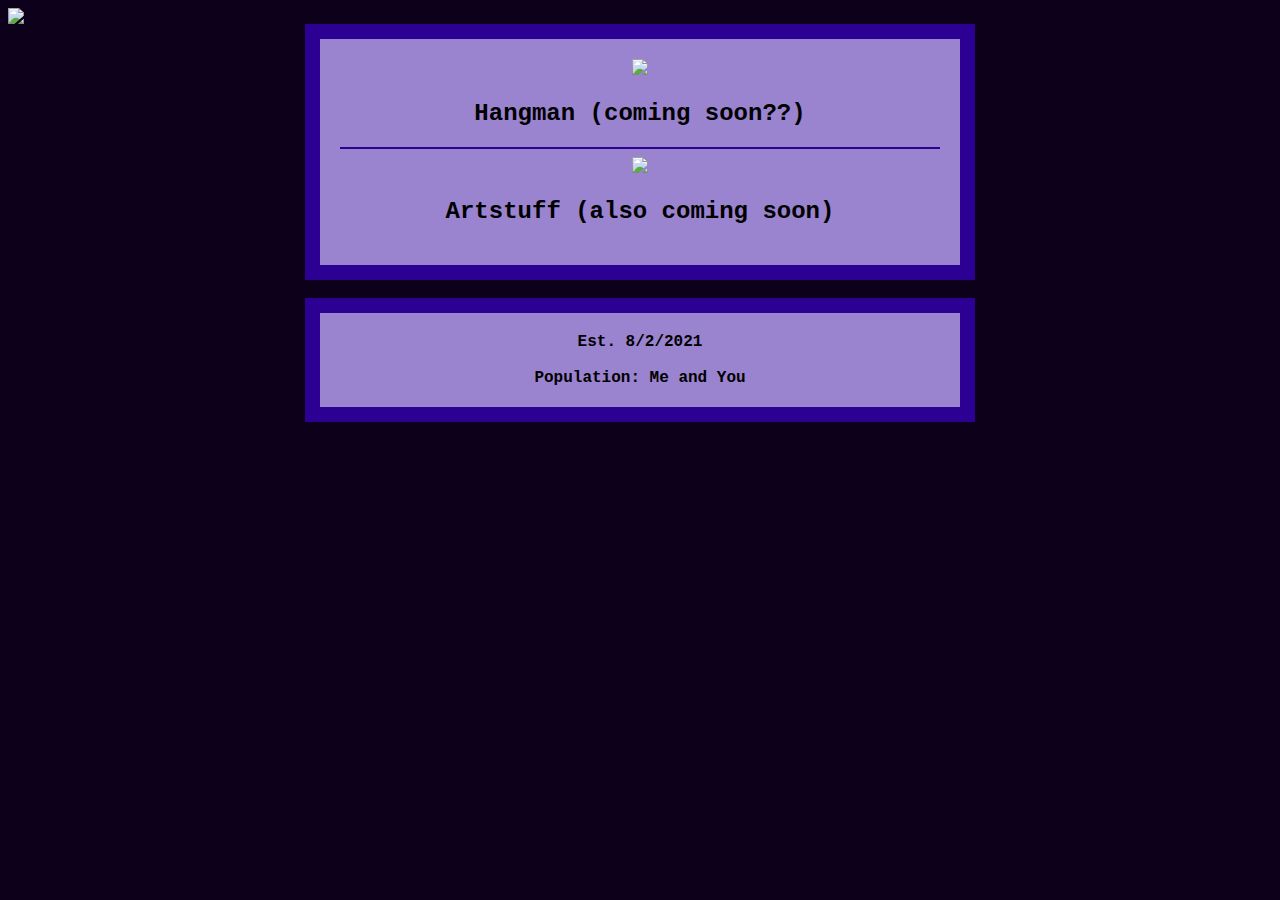
==== index.html @ ed083251 "Update index.html" ====
<!DOCTYPE html>
<html>
    <head>
        <title>Soulburger: Web Dump</title>
        <link rel="icon" type="image/png" href="https://pipe.miroware.io/5dbf825656a97834b15a0352/soulburger.github.io/favicon.png">
        <link rel="stylesheet" href="style.css">
    </head>
    <body>
        <img src="https://pipe.miroware.io/5dbf825656a97834b15a0352/soulburger.github.io/site%20logo.png" class="center">
        <div class="box">
        <img src="https://pipe.miroware.io/5dbf825656a97834b15a0352/soulburger.github.io/hangman.png">
        <h2>Hangman (coming soon??)</h2>
        <hr color="#2c0093">
        <img src="https://pipe.miroware.io/5dbf825656a97834b15a0352/soulburger.github.io/Looper%20run%20big.gif">
        <h2>Artstuff (also coming soon)</h2>
        </div><br>
        <div class="box">Est. 8/2/2021<br><br>Population: Me and You</div>
    </body>
<html>
---- style.css ----
:root {
    --color1: #0d001a;
    --color2: #2c0093;
    --color3: #9a83cf;
}

body {
    background-color: var(--color1);
	font-family: "Courier New";
    font-weight: bold;
}

.box {
    background-color: var(--color3);
    width: 600px;
    border: 15px solid var(--color2);
    padding: 20px;
    margin: auto;
  }

.center {
    display: block;
    margin-left: auto;
    margin-right: auto;
  }

h1 {text-align: center;}
p {text-align: center;}
div {text-align: center;}
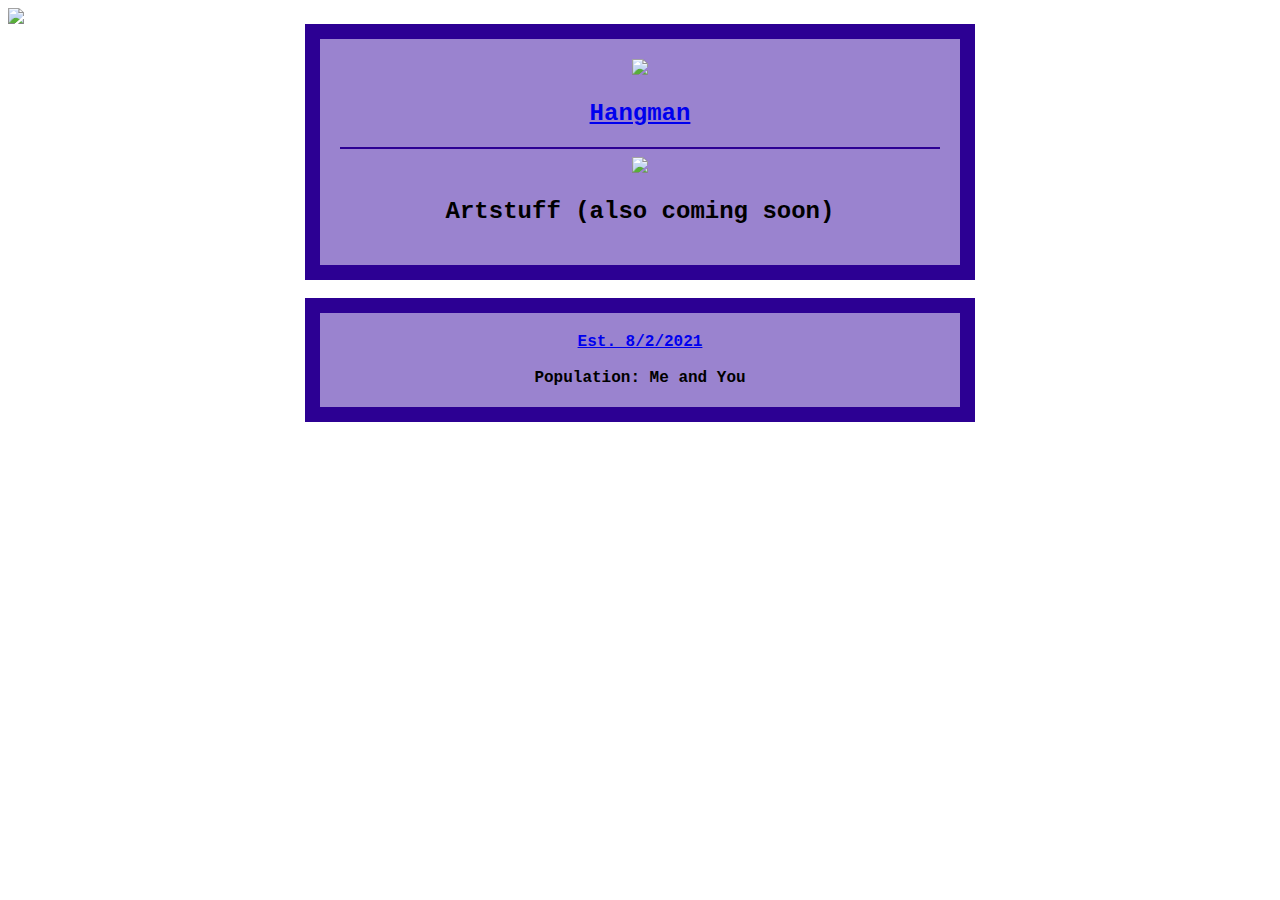
==== commit ffb803d6: "Added blank hangman page + linked to github" ====
--- a/index.html
+++ b/index.html
@@ -8,12 +8,12 @@
     <body>
         <img src="https://pipe.miroware.io/5dbf825656a97834b15a0352/soulburger.github.io/site%20logo.png" class="center">
         <div class="box">
-        <img src="https://pipe.miroware.io/5dbf825656a97834b15a0352/soulburger.github.io/hangman.png">
-        <h2>Hangman (coming soon??)</h2>
-        <hr color="#2c0093">
-        <img src="https://pipe.miroware.io/5dbf825656a97834b15a0352/soulburger.github.io/Looper%20run%20big.gif">
-        <h2>Artstuff (also coming soon)</h2>
+            <img src="https://pipe.miroware.io/5dbf825656a97834b15a0352/soulburger.github.io/hangman.png">
+            <h2><a href="https://soulburger.github.io/hangman">Hangman</a></h2>
+            <hr color="#2c0093">
+            <img src="https://pipe.miroware.io/5dbf825656a97834b15a0352/soulburger.github.io/Looper%20run%20big.gif">
+            <h2>Artstuff (also coming soon)</h2>
         </div><br>
-        <div class="box">Est. 8/2/2021<br><br>Population: Me and You</div>
+        <div class="box"><a href="https://github.com/Soulburger/soulburger.github.io">Est. 8/2/2021</a><br><br>Population: Me and You</div>
     </body>
 <html>--- a/style.css
+++ b/style.css
@@ -5,7 +5,7 @@
 }
 
 body {
-    background-color: var(--color1);
+    background-image: url("https://pipe.miroware.io/5dbf825656a97834b15a0352/soulburger.github.io/mini%20soulburger%20heaven.gif");
 	font-family: "Courier New";
     font-weight: bold;
 }
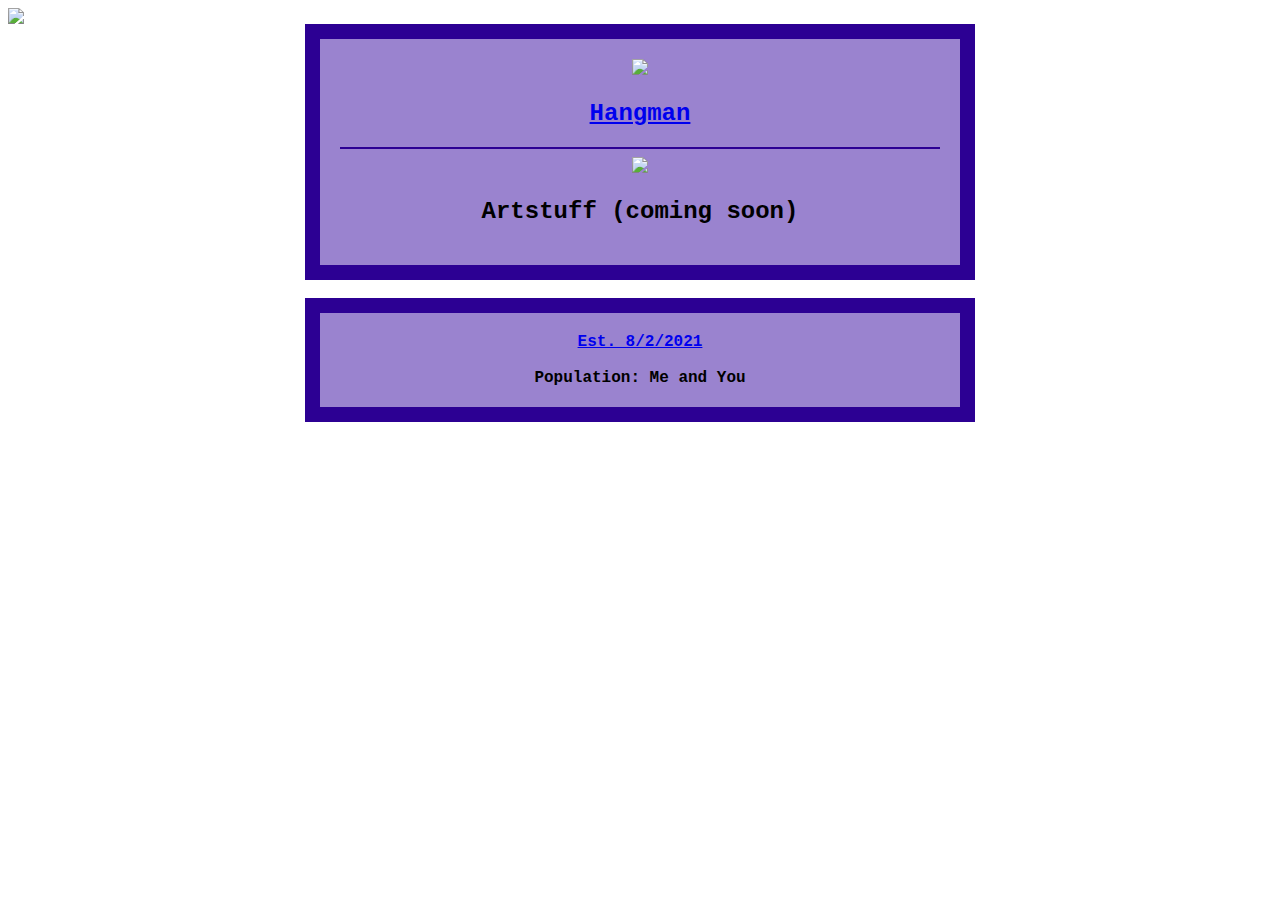
==== commit 2f635ce6: "Further configured the hangman page" ====
--- a/index.html
+++ b/index.html
@@ -12,7 +12,7 @@
             <h2><a href="https://soulburger.github.io/hangman">Hangman</a></h2>
             <hr color="#2c0093">
             <img src="https://pipe.miroware.io/5dbf825656a97834b15a0352/soulburger.github.io/Looper%20run%20big.gif">
-            <h2>Artstuff (also coming soon)</h2>
+            <h2>Artstuff (coming soon)</h2>
         </div><br>
         <div class="box"><a href="https://github.com/Soulburger/soulburger.github.io">Est. 8/2/2021</a><br><br>Population: Me and You</div>
     </body>
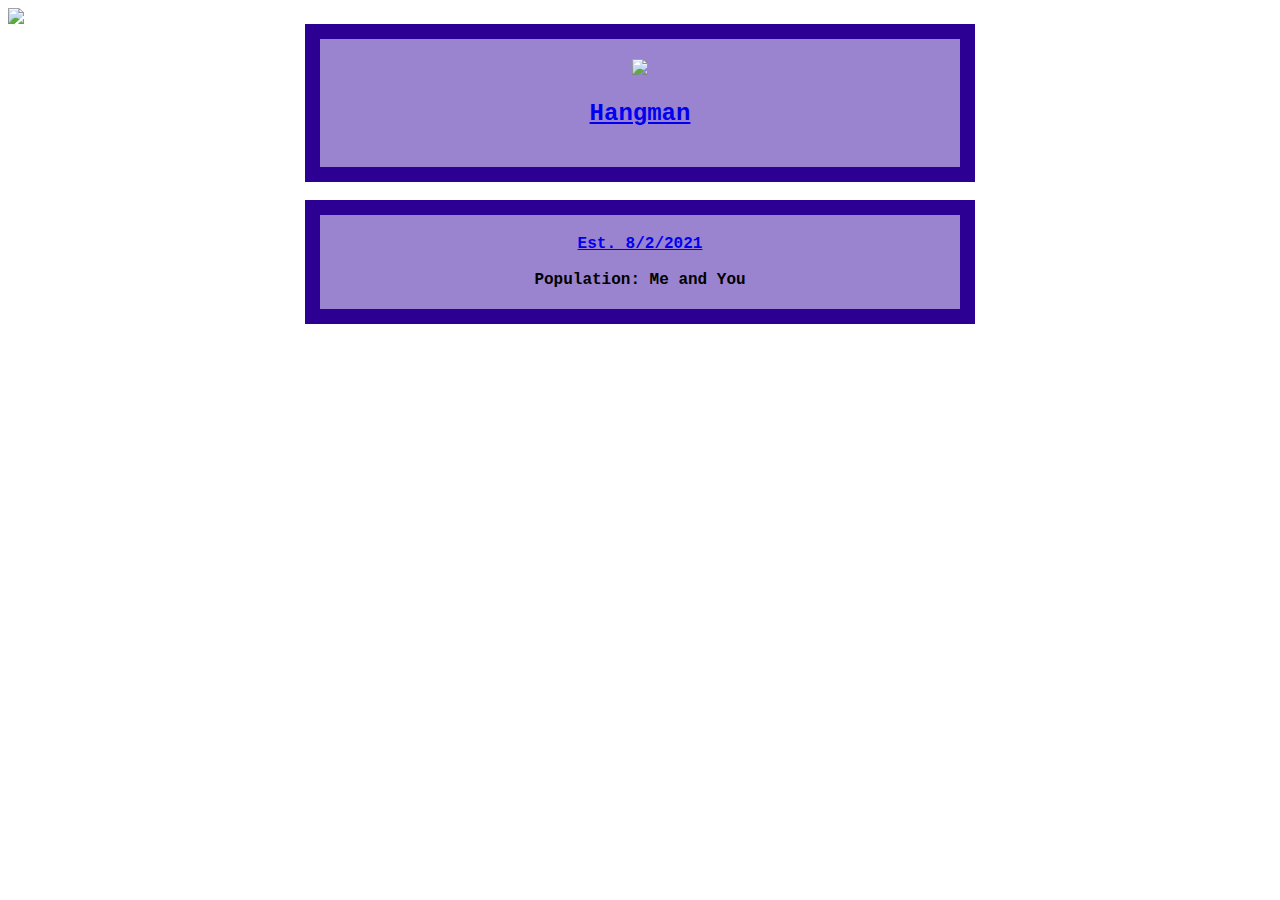
==== commit e8f65b47: "Got rid of artstuff for npw" ====
--- a/index.html
+++ b/index.html
@@ -10,9 +10,6 @@
         <div class="box">
             <img src="https://pipe.miroware.io/5dbf825656a97834b15a0352/soulburger.github.io/hangman.png">
             <h2><a href="https://soulburger.github.io/hangman">Hangman</a></h2>
-            <hr color="#2c0093">
-            <img src="https://pipe.miroware.io/5dbf825656a97834b15a0352/soulburger.github.io/Looper%20run%20big.gif">
-            <h2>Artstuff (coming soon)</h2>
         </div><br>
         <div class="box"><a href="https://github.com/Soulburger/soulburger.github.io">Est. 8/2/2021</a><br><br>Population: Me and You</div>
     </body>
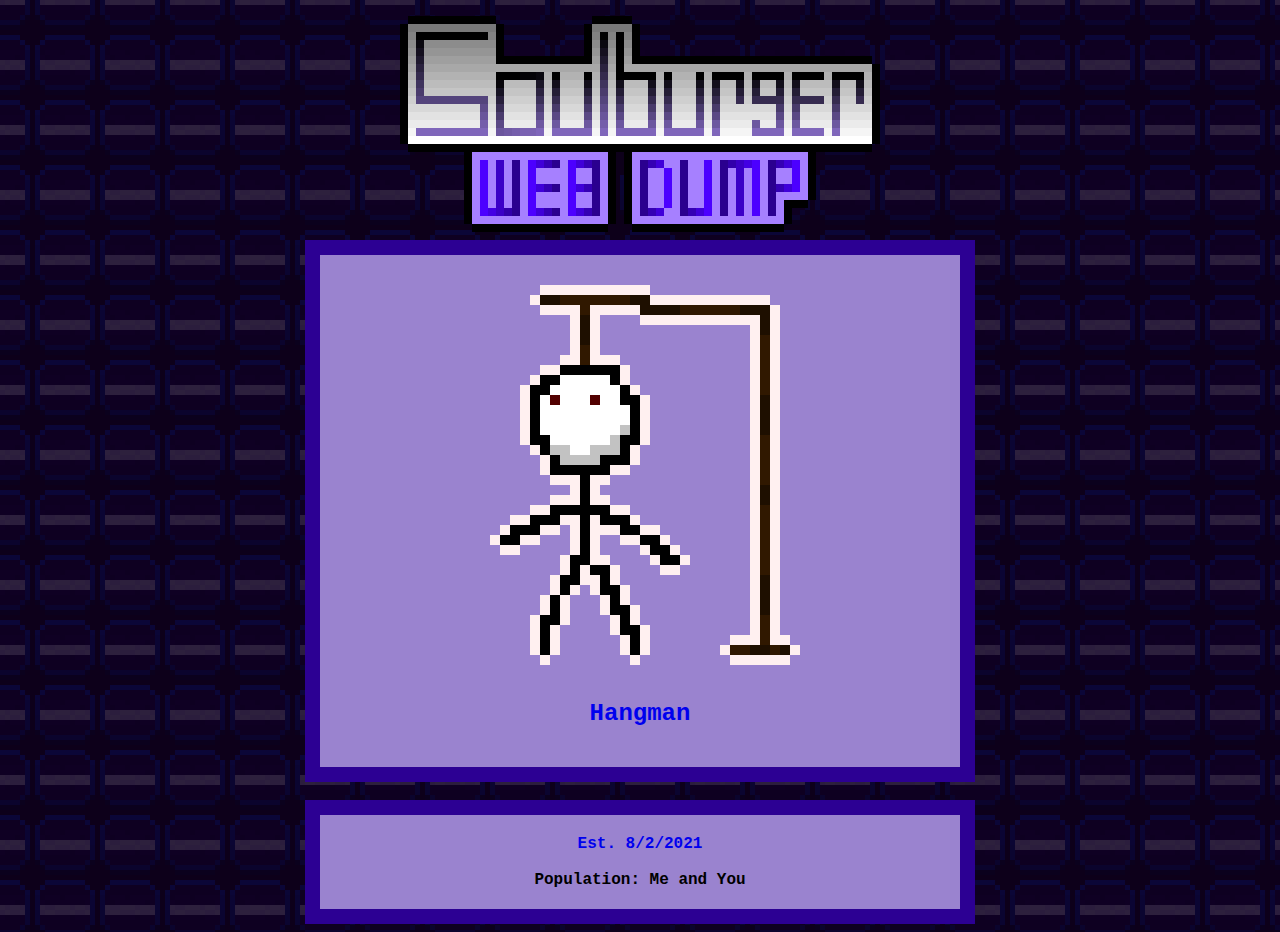
==== commit 6ef01da3: "Made images host on the website itself" ====
--- a/index.html
+++ b/index.html
@@ -6,9 +6,9 @@
         <link rel="stylesheet" href="style.css">
     </head>
     <body>
-        <img src="https://pipe.miroware.io/5dbf825656a97834b15a0352/soulburger.github.io/site%20logo.png" class="center">
+        <img src="images/site-logo.png" class="center">
         <div class="box">
-            <img src="https://pipe.miroware.io/5dbf825656a97834b15a0352/soulburger.github.io/hangman.png">
+            <img src="images/hangman.png">
             <h2><a href="https://soulburger.github.io/hangman">Hangman</a></h2>
         </div><br>
         <div class="box"><a href="https://github.com/Soulburger/soulburger.github.io">Est. 8/2/2021</a><br><br>Population: Me and You</div>
--- a/style.css
+++ b/style.css
@@ -5,7 +5,7 @@
 }
 
 body {
-    background-image: url("https://pipe.miroware.io/5dbf825656a97834b15a0352/soulburger.github.io/mini%20soulburger%20heaven.gif");
+    background-image: url("images/mini-soulburger-heaven.gif");
 	font-family: "Courier New";
     font-weight: bold;
 }
@@ -16,13 +16,21 @@
     border: 15px solid var(--color2);
     padding: 20px;
     margin: auto;
-  }
+}
 
 .center {
     display: block;
     margin-left: auto;
     margin-right: auto;
-  }
+}
+
+  a {
+    text-decoration: none;
+}
+
+a:hover {
+    text-decoration: underline;
+}
 
 h1 {text-align: center;}
 p {text-align: center;}
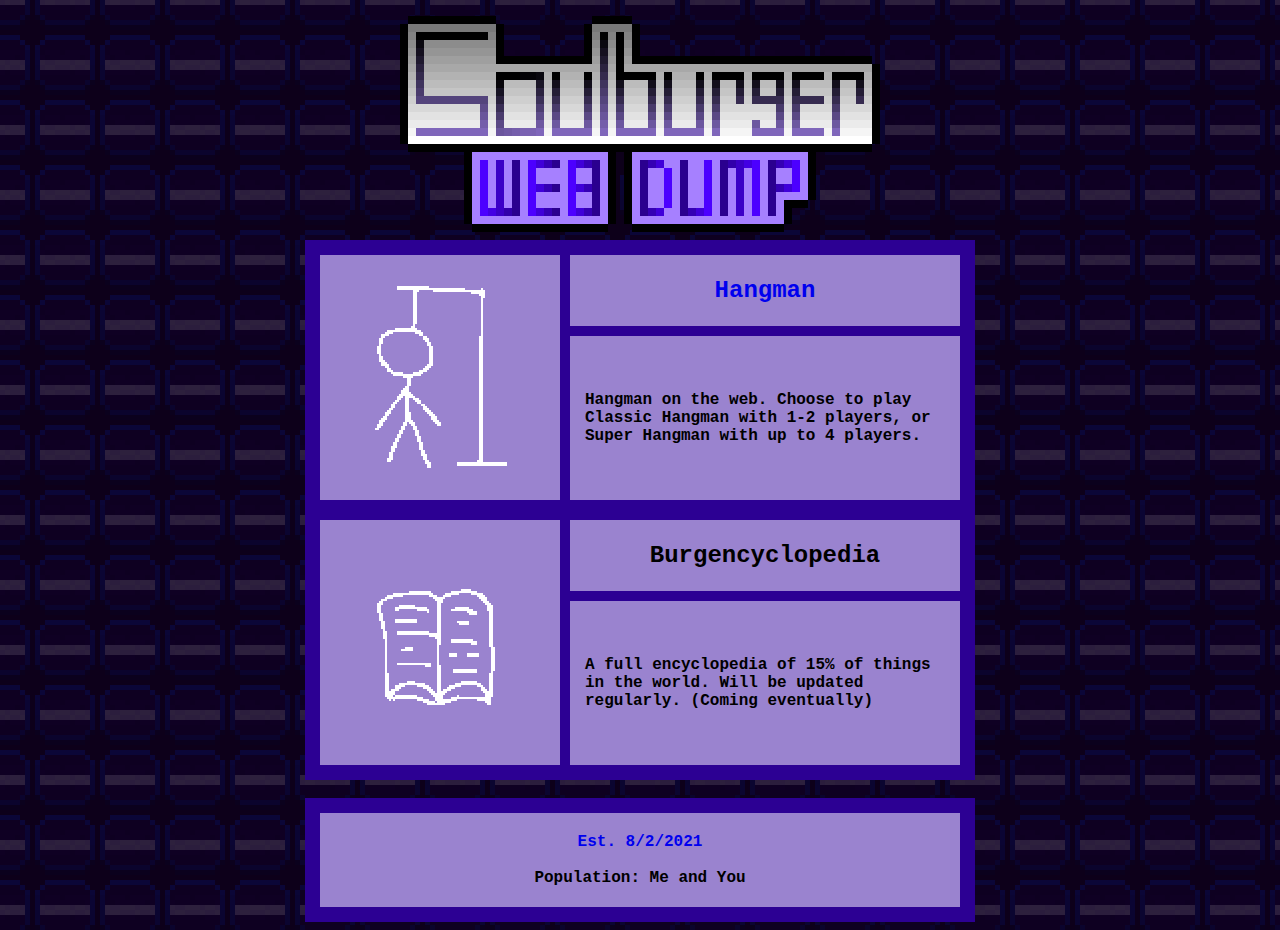
==== commit 7a347c54: "Updated main page" ====
--- a/index.html
+++ b/index.html
@@ -2,15 +2,42 @@
 <html>
     <head>
         <title>Soulburger: Web Dump</title>
-        <link rel="icon" type="image/png" href="https://pipe.miroware.io/5dbf825656a97834b15a0352/soulburger.github.io/favicon.png">
+        <link rel="icon" type="image/png" href="images/favicon.png">
         <link rel="stylesheet" href="style.css">
     </head>
     <body>
         <img src="images/site-logo.png" class="center">
-        <div class="box">
-            <img src="images/hangman.png">
-            <h2><a href="https://soulburger.github.io/hangman">Hangman</a></h2>
-        </div><br>
+        <table>
+            <tbody>
+                <tr>
+                    <td rowspan="2" style="width:128px; height: 128px;">
+                        <img src="images/hangman-white.gif">
+                    </td>
+                    <th style="height: 40px;">
+                        <h2><a href="https://soulburger.github.io/hangman">Hangman</a></h2>
+                    </th>
+                </tr>
+                <tr>
+                    <td style="height: 128px;">
+                        <p>Hangman on the web. Choose to play Classic Hangman with 1-2 players, or Super Hangman with up to 4 players.</p>
+                    </td>
+                </tr>
+                <tr style="height: 10px;"></tr>
+                <tr>
+                    <td rowspan="2">
+                        <img src="images/burgencyclopedia.gif"
+                    </td>
+                    <th style="height: 40px;">
+                        <h2>Burgencyclopedia</h2>
+                    </th>
+                </tr>
+                <tr>
+                    <td style="height:128px;">
+                        <p>A full encyclopedia of 15% of things in the world. Will be updated regularly. (Coming eventually)</p>
+                    </td>
+                </tr>
+            </tbody>
+        </table><br>
         <div class="box"><a href="https://github.com/Soulburger/soulburger.github.io">Est. 8/2/2021</a><br><br>Population: Me and You</div>
     </body>
 <html>--- a/style.css
+++ b/style.css
@@ -5,6 +5,7 @@
 }
 
 body {
+    background-color: var(--color1);
     background-image: url("images/mini-soulburger-heaven.gif");
 	font-family: "Courier New";
     font-weight: bold;
@@ -32,6 +33,26 @@
     text-decoration: underline;
 }
 
-h1 {text-align: center;}
-p {text-align: center;}
+table {
+    margin: auto;
+    background-color: var(--color3);
+    border: 15px solid var(--color2);
+    width: 670px;
+}
+table, th, td {
+    border-collapse: collapse;
+}
+th, td {
+    border: 10px solid var(--color2);
+    padding: 5px;
+}
+
+td {
+    padding: 15px;
+}
+
+th {
+    padding: 1px;
+}
+
 div {text-align: center;}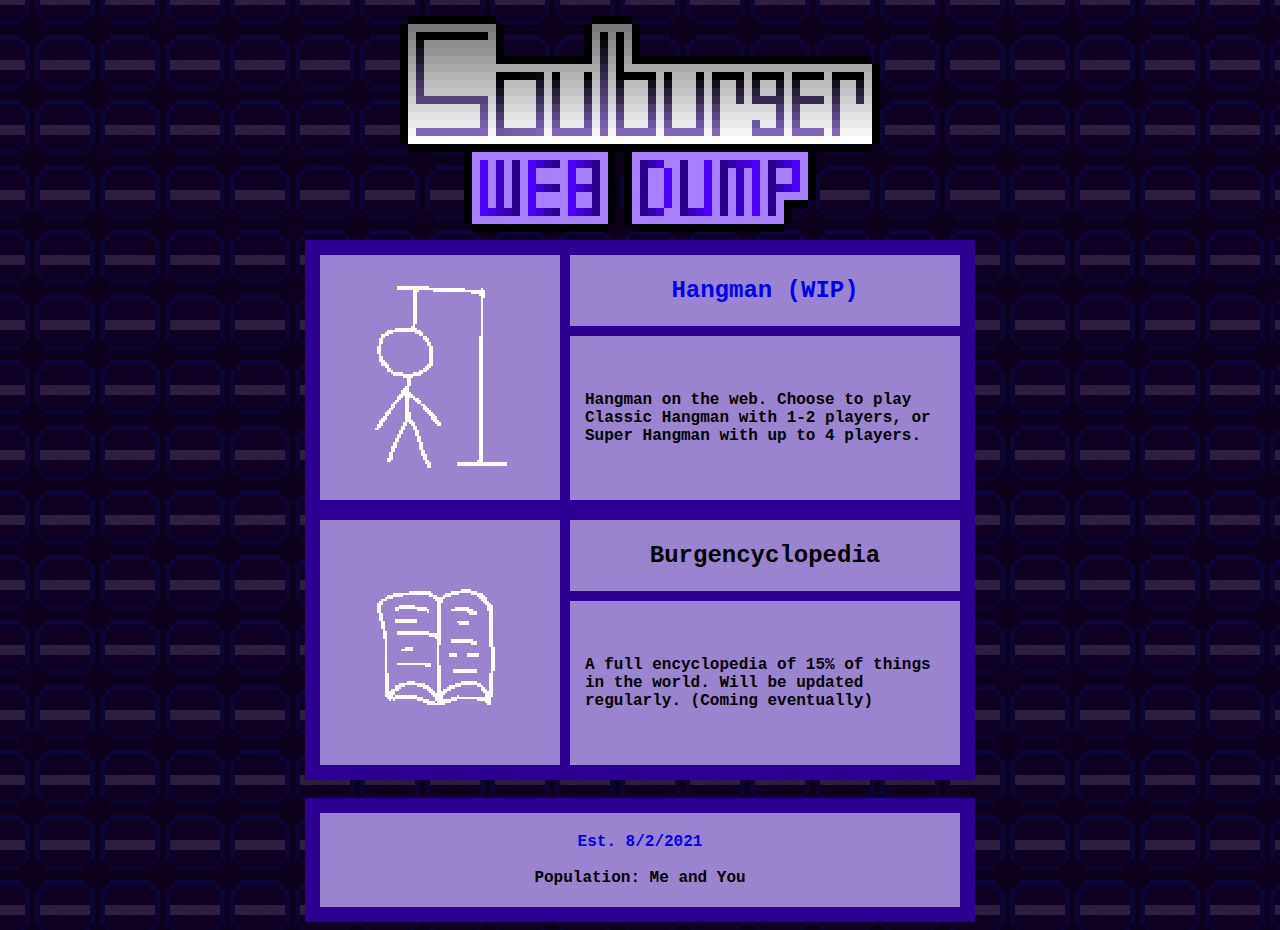
==== commit e4dcec97: "Made it clear that hangman isn't complete" ====
--- a/index.html
+++ b/index.html
@@ -14,7 +14,7 @@
                         <img src="images/hangman-white.gif">
                     </td>
                     <th style="height: 40px;">
-                        <h2><a href="https://soulburger.github.io/hangman">Hangman</a></h2>
+                        <h2><a href="https://soulburger.github.io/hangman">Hangman (WIP)</a></h2>
                     </th>
                 </tr>
                 <tr>
